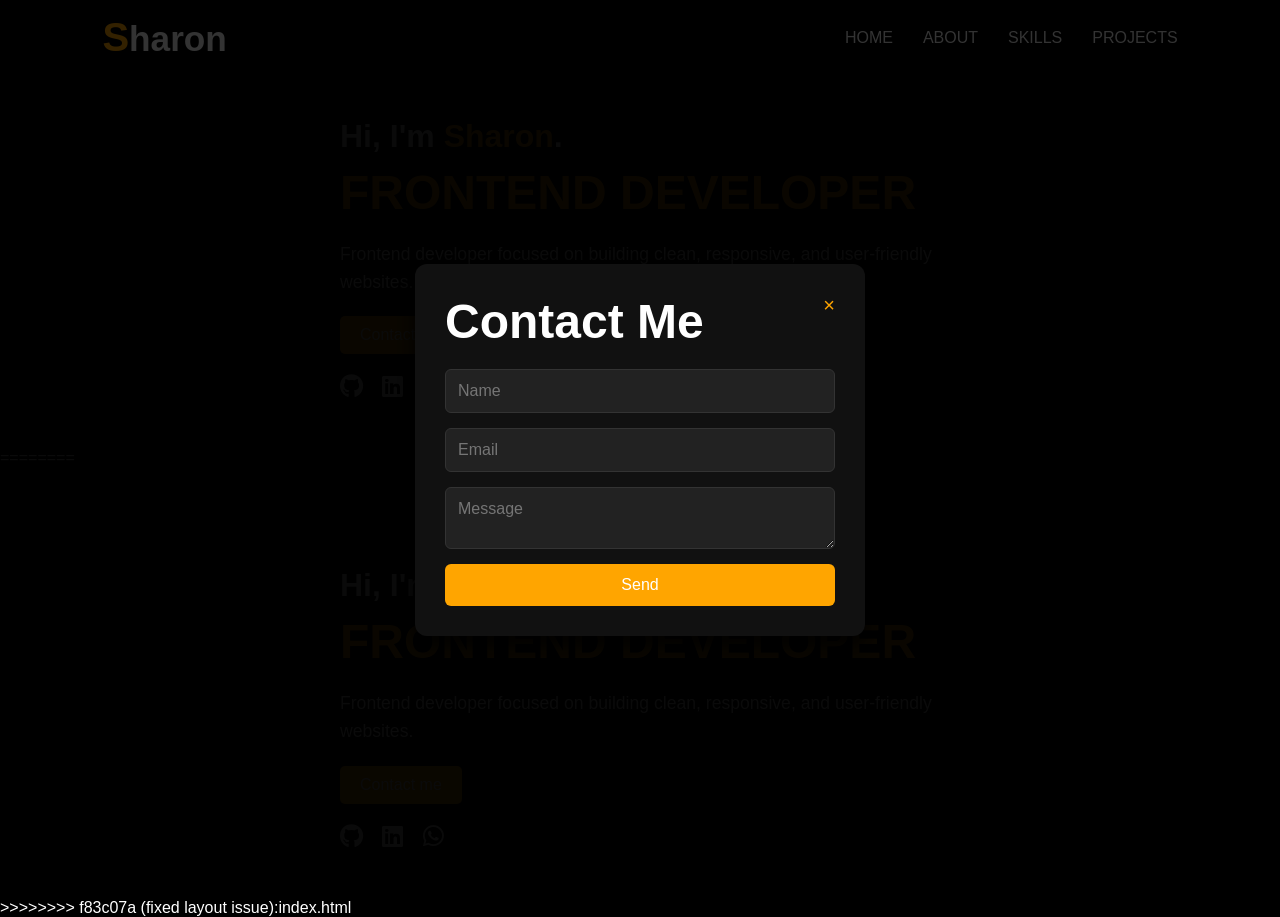
==== index.html @ 91ac9c69 "fixed layout issue" ====
<<<<<<<< HEAD:home.html
<!DOCTYPE html>
<html lang="en">
<head>
  <meta charset="UTF-8">
  <meta name="viewport" content="width=device-width, initial-scale=1.0">
  <title>Sharon | Portfolio</title>

 
  <link rel="stylesheet" href="style.css">

 
  <link rel="stylesheet" href="https://cdnjs.cloudflare.com/ajax/libs/font-awesome/6.5.0/css/all.min.css">

</head>
<body>
   
  <header class="navbar">
    <h1 class="logo">
      <span class="highlight">S</span>haron
    </h1>

    <nav>
    <ul class="nav-links">
  <li><a href="home.html">HOME</a></li>
  <li><a href="about.html">ABOUT</a></li>
  <li><a href="skills.html">SKILLS</a></li>
  <li><a href="projects.html">PROJECTS</a></li>
</ul>
    </nav>
  </header>

  <!-- HERO SECTION -->
  <section class="hero">
    <div class="hero-text">
      <h1>Hi, I'm <span class="highlight">Sharon</span>.</h1>
      <h2><span class="highlight">FRONTEND DEVELOPER</span></h2>
      <p>
        Frontend developer focused on building clean, responsive, and user-friendly websites.
      </p>
      <a href="#" class="btn" id="hireBtn">Contact me</a>

<!-- MODAL (Hidden by default) -->
<div id="contactModal" class="modal">
  <div class="modal-content">
    <span class="close" id="closeModal">&times;</span>
    <h2>Contact Me</h2>
    <form action="https://formspree.io/f/mnnbyabp" method="POST">
      <input type="text" name="name" placeholder="Name" required>
      <input type="email" name="email" placeholder="Email" required>
      <textarea name="message" placeholder="Message" required></textarea>
      <button type="submit">Send</button>
    </form>
  </div>
</div>
      
      <!-- Social Icons -->
      <div class="socials">
        <a href="https://github.com/Munaye"><i class="fab fa-github"></i></a>
        <a href=""><i class="fab fa-linkedin"></i></a>
       <a href="https://wa.me/2349125169447" target="_blank">
  <i class="fab fa-whatsapp"></i>
   </a>
      </div>
    </div>

  </section>
  <script src="script.js"></script>

</body>
========
<!DOCTYPE html>
<html lang="en">
<head>
  <meta charset="UTF-8">
  <meta name="viewport" content="width=device-width, initial-scale=1.0">
  <title>Sharon | Portfolio</title>

 
  <link rel="stylesheet" href="style.css">

 
  <link rel="stylesheet" href="https://cdnjs.cloudflare.com/ajax/libs/font-awesome/6.5.0/css/all.min.css">

</head>
<body>
   
  <header class="navbar">
    <h1 class="logo">
      <span class="highlight">S</span>haron
    </h1>

    <nav>
       <div class="menu-toggle" onclick="toggleMenu()">
      <i class="fas fa-bars"></i>
    </div>
    <ul class="nav-links">
  <li><a href="index.html">HOME</a></li>
  <li><a href="about.html">ABOUT</a></li>
  <li><a href="skills.html">SKILLS</a></li>
  <li><a href="projects.html">PROJECTS</a></li>
</ul>
    </nav>
  </header>

  <!-- HERO SECTION -->
  <section class="hero">
    <div class="hero-text">
      <h1>Hi, I'm <span class="highlight">Sharon</span>.</h1>
      <h2><span class="highlight">FRONTEND DEVELOPER</span></h2>
      <p>
        Frontend developer focused on building clean, responsive, and user-friendly websites.
      </p>
      <a href="#" class="btn" id="hireBtn">Contact me</a>

<!-- MODAL (Hidden by default) -->
<div id="contactModal" class="modal">
  <div class="modal-content">
    <span class="close" id="closeModal">&times;</span>
    <h2>Contact Me</h2>
    <form action="https://formspree.io/f/mnnbyabp" method="POST">
      <input type="text" name="name" placeholder="Name" required>
      <input type="email" name="email" placeholder="Email" required>
      <textarea name="message" placeholder="Message" required></textarea>
      <button type="submit">Send</button>
    </form>
  </div>
</div>
      
      <!-- Social Icons -->
      <div class="socials">
        <a href="https://github.com/Munaye"><i class="fab fa-github"></i></a>
        <a href=""><i class="fab fa-linkedin"></i></a>
       <a href="https://wa.me/2349125169447" target="_blank">
  <i class="fab fa-whatsapp"></i>
   </a>
      </div>
    </div>

  </section>
  <script src="script.js"></script>

</body>
>>>>>>>> f83c07a (fixed layout issue):index.html
</html>
---- style.css ----
/* RESET STYLES */
* {
  margin: 0;
  padding: 0;
  box-sizing: border-box;
  font-family: 'Poppins', sans-serif;
}

html, body {
    height: 100%;
    margin: 0;
    padding: 0;
    background: #000;
    color: white;
}

/* NAVBAR */
.navbar {
  width: 100%;
  display: flex;
  justify-content: space-between; /* logo on left, links on right */
  align-items: center;
  padding: 15px 8%;
  position: fixed;
  top: 0;
  left: 0;
  background: #000;
  z-index: 1000; /* keep navbar on top */
}

/* LOGO */
.logo {
  font-size: 2.2rem;     /* overall logo size */
  font-weight: 700;
  color: white;
  cursor: pointer;
}

.logo .highlight {
  color: orange;         /* orange “S” */
  font-size: 2.5rem;     /* slightly bigger than rest */
}

/* NAV LINKS */
.nav-links {
  list-style: none;
  display: flex;
  gap: 30px; /* space between links */
}

.nav-links li a {
  text-decoration: none;
  color: white;
  font-weight: 500;
  font-size: 1rem;
  transition: color 0.3s ease;
}

.nav-links li a:hover {
  color: orange; /* highlight on hover */
}

/* MAIN CONTENT */
.main {
  margin-top: 80px; /* space so content doesn’t hide under navbar */
  padding: 20px;
  color: white;
  min-height: 100vh;
}

/* RESPONSIVE NAVBAR (PHONES & TABLETS) */
@media (max-width: 768px) {
  .nav-links {
    display: flex; 
    flex-direction: column;
    gap: 15px;
    position: absolute;
    top: 60px;
    right: 10%;
    background: #000;
    padding: 15px;
    border-radius: 8px;
  }

  .logo {
    font-size: 1.8rem;  /* slightly smaller logo on small screens */
  }

  .logo .highlight {
    font-size: 2rem;
  }
}
.hero {
    display: flex;
    justify-content: center;
    align-items: center;
    padding: 100px 8% 50px;
    color: white;
}

.hero-text{
    max-width: 600px;
}
 
.hero-text h1{
    font-size: 2rem;
    margin-bottom: 10px;
}

.hero-text h2 {
    font-size: 3rem;
    font-weight: 700;
    margin-bottom: 20px;
}

.hero-text .highlight {
    color: orange;
}

.hero-text p{
    font-size: 1.1rem;
    line-height: 1.6;
    margin-bottom: 20px;
}

.btn{
    display: inline-block;
    padding: 10px 20px;
    background: orange;
    color: white;
    border-radius: 5px;
    text-decoration: none;
    transition: 0.3s;
}

.btn:hover{
    background: #e69500;
}

.socials {
    margin-top: 20px;
}

.socials a{
    color: white;
    font-size: 1.5rem;
    margin-right: 15px;
    transition: color 0.3s;
}

.socials a:hover{
    color: orange;
}

.hero-img img{
    width: 400px;
    border-radius: 10px;
}
/* Hide modal by default */
.modal {
  display: none;
  position: fixed;
  z-index: 1000;
  left: 0; 
  top: 0;
  width: 100%;
  height: 100%;
  background: rgba(0,0,0,0.8);
  display: flex;
  justify-content: center;
  align-items: center;
}

/* The white box */
.modal-content {
  background: #111;
  color: white;
  margin: 10% auto;
  padding: 30px;
  border-radius: 12px;
  width: 90%;
  max-width: 450px;
  box-shadow: 0 8px 20px rgba(0,0,0,0.6);
  animation: slideDown 0.3s ease;
}

@keyframes slideDown {
  from {
    transform: translateY(-50px);
    opacity: 0;
  }
  to {
    transform: translateY(0);
    opacity: 1;
  }
}
/* Close button */
.close {
  float: right;
  font-size: 20px;
  cursor: pointer;
  color: orange;
}

.close:hover {
  color: #ffcc66;
}

/* Form styles */
.modal-content form {
  display: flex;
  flex-direction: column;
  gap: 15px;
  margin-top: 20px;
}

.modal-content input,
.modal-content textarea {
  padding: 12px;
  border: 1px solid #333;
  border-radius: 6px;
  background: #222;
  color: white;
  font-size: 1rem;
  outline: none;
  transition: border 0.3s;
}

.modal-content input:focus,
.modal-content textarea:focus {
  border: 1px solid orange;
}

.modal-content button {
  padding: 12px;
  background: orange;
  color: white;
  border: none;
  border-radius: 6px;
  font-size: 1rem;
  cursor: pointer;
  transition: background 0.3s;
}

.modal-content button:hover {
  background: #e69500;
}
 /* My works section*/
#projects {
  padding: 50px 20px;
  text-align: center;
}

.projects-container {
  display: flex;
  justify-content: center;
  padding: 40px 20px;
}

.project-card {
  width: 320px;
  padding: 15px;
  border-radius: 15px;
  background: #111;
  box-shadow: 0 4px 15px rgba(255, 255, 255,0.05);
  height: auto;
}

.project-card img {
  width: 100%;
  height: 160px;
  object-fit: cover;
  border-radius: 10px;
  display: block;
}

.project-card a {
  display: inline-block;
  margin-top: 15px;
  padding: 10px 16px;
  background: orange;
  color: black;
  text-decoration: none;
  border-radius: 8px;
  font-weight: 600;
  transition: 0.3s ease;
}

.project-card a:hover{
  background: #e69500;
  transform: scale(1.05);
}

.project-card p {
  font-size: 0.9rem;
  line-height: 1.6;
  margin-top: 10px;
  max-height: 120px;
  overflow: hidden;
  display: -webkit-box;
  -webkit-line-clamp: 5;
  -webkit-box-orient: vertical;
  color: #ddd;
  overflow-wrap: break-word;


  /* prevents ugly overflow */
  word-wrap: break-word;
}

#projects h2 {
  color: orange;
  font-size: 2rem;
  margin-bottom: 20px;
  font-weight: 700;
  letter-spacing: 1px;
}

#skills {
  padding: 100px 8%;
  text-align: center;
}

.section-title {
  font-size: 2.5rem;
  color: orange;
  margin-bottom: 10px;
}

.section-subtitle {
  font-size: 1.2rem;
  color: #ccc;
  margin-bottom: 40px;
}

.skills-container {
  display: grid;
  grid-template-columns: repeat(auto-fit,minmax(220px, 1fr));
  gap: 20px;
}

.skill-card {
  background: #111;
  padding: 30px 20px;
  border-radius: 15px;
  transition: all 0.3s ease;
  box-shadow: 0 5px 15px rgba(255, 255, 255, 0.05);

  /* animation start state */
  opacity: 0;
  transform: translateY(30px);
  animation: fadeUp 0.6s forwards;
}

/* stagger animation (important for professional feel) */
.skill-card:nth-child(1) { animation-delay: 0.1s; }
.skill-card:nth-child(2) { animation-delay: 0.2s; }
.skill-card:nth-child(3) { animation-delay: 0.3s; }

/* hover effect */
.skill-card:hover {
  transform: translateY(-8px);
  background: #1a1a1a;
}

/* icon styling */
.skill-card i {
  font-size: 40px;
  color: orange;
  margin-bottom: 15px;
}

/* animation */
@keyframes fadeUp {
  to {
    opacity: 1;
    transform: translateY(0);
  }
}

.menu-toggle {
  display: none;
  font-size: 28px;
  cursor: pointer;
  color: white;
}

@media (max-width: 768px) {
  .nav-links {
    display: block;
    flex-direction: column;
    background: #000;
    position: absolute;
    top: 60px;
    right: 0;
    width: 100%;
    text-align: center;
  }

  .menu-toggle {
    display: block;
    color: white;
  }

  .nav-links.active {
    display: flex;
  }
}
---- style.css ----
/* RESET STYLES */
* {
  margin: 0;
  padding: 0;
  box-sizing: border-box;
  font-family: 'Poppins', sans-serif;
}

html, body {
    height: 100%;
    margin: 0;
    padding: 0;
    background: #000;
    color: white;
}

/* NAVBAR */
.navbar {
  width: 100%;
  display: flex;
  justify-content: space-between; /* logo on left, links on right */
  align-items: center;
  padding: 15px 8%;
  position: fixed;
  top: 0;
  left: 0;
  background: #000;
  z-index: 1000; /* keep navbar on top */
}

/* LOGO */
.logo {
  font-size: 2.2rem;     /* overall logo size */
  font-weight: 700;
  color: white;
  cursor: pointer;
}

.logo .highlight {
  color: orange;         /* orange “S” */
  font-size: 2.5rem;     /* slightly bigger than rest */
}

/* NAV LINKS */
.nav-links {
  list-style: none;
  display: flex;
  gap: 30px; /* space between links */
}

.nav-links li a {
  text-decoration: none;
  color: white;
  font-weight: 500;
  font-size: 1rem;
  transition: color 0.3s ease;
}

.nav-links li a:hover {
  color: orange; /* highlight on hover */
}

/* MAIN CONTENT */
.main {
  margin-top: 80px; /* space so content doesn’t hide under navbar */
  padding: 20px;
  color: white;
  min-height: 100vh;
}

/* RESPONSIVE NAVBAR (PHONES & TABLETS) */
@media (max-width: 768px) {
  .nav-links {
    display: flex; 
    flex-direction: column;
    gap: 15px;
    position: absolute;
    top: 60px;
    right: 10%;
    background: #000;
    padding: 15px;
    border-radius: 8px;
  }

  .logo {
    font-size: 1.8rem;  /* slightly smaller logo on small screens */
  }

  .logo .highlight {
    font-size: 2rem;
  }
}
.hero {
    display: flex;
    justify-content: center;
    align-items: center;
    padding: 100px 8% 50px;
    color: white;
}

.hero-text{
    max-width: 600px;
}
 
.hero-text h1{
    font-size: 2rem;
    margin-bottom: 10px;
}

.hero-text h2 {
    font-size: 3rem;
    font-weight: 700;
    margin-bottom: 20px;
}

.hero-text .highlight {
    color: orange;
}

.hero-text p{
    font-size: 1.1rem;
    line-height: 1.6;
    margin-bottom: 20px;
}

.btn{
    display: inline-block;
    padding: 10px 20px;
    background: orange;
    color: white;
    border-radius: 5px;
    text-decoration: none;
    transition: 0.3s;
}

.btn:hover{
    background: #e69500;
}

.socials {
    margin-top: 20px;
}

.socials a{
    color: white;
    font-size: 1.5rem;
    margin-right: 15px;
    transition: color 0.3s;
}

.socials a:hover{
    color: orange;
}

.hero-img img{
    width: 400px;
    border-radius: 10px;
}
/* Hide modal by default */
.modal {
  display: none;
  position: fixed;
  z-index: 1000;
  left: 0; 
  top: 0;
  width: 100%;
  height: 100%;
  background: rgba(0,0,0,0.8);
  display: flex;
  justify-content: center;
  align-items: center;
}

/* The white box */
.modal-content {
  background: #111;
  color: white;
  margin: 10% auto;
  padding: 30px;
  border-radius: 12px;
  width: 90%;
  max-width: 450px;
  box-shadow: 0 8px 20px rgba(0,0,0,0.6);
  animation: slideDown 0.3s ease;
}

@keyframes slideDown {
  from {
    transform: translateY(-50px);
    opacity: 0;
  }
  to {
    transform: translateY(0);
    opacity: 1;
  }
}
/* Close button */
.close {
  float: right;
  font-size: 20px;
  cursor: pointer;
  color: orange;
}

.close:hover {
  color: #ffcc66;
}

/* Form styles */
.modal-content form {
  display: flex;
  flex-direction: column;
  gap: 15px;
  margin-top: 20px;
}

.modal-content input,
.modal-content textarea {
  padding: 12px;
  border: 1px solid #333;
  border-radius: 6px;
  background: #222;
  color: white;
  font-size: 1rem;
  outline: none;
  transition: border 0.3s;
}

.modal-content input:focus,
.modal-content textarea:focus {
  border: 1px solid orange;
}

.modal-content button {
  padding: 12px;
  background: orange;
  color: white;
  border: none;
  border-radius: 6px;
  font-size: 1rem;
  cursor: pointer;
  transition: background 0.3s;
}

.modal-content button:hover {
  background: #e69500;
}
 /* My works section*/
#projects {
  padding: 50px 20px;
  text-align: center;
}

.projects-container {
  display: flex;
  justify-content: center;
  padding: 40px 20px;
}

.project-card {
  width: 320px;
  padding: 15px;
  border-radius: 15px;
  background: #111;
  box-shadow: 0 4px 15px rgba(255, 255, 255,0.05);
  height: auto;
}

.project-card img {
  width: 100%;
  height: 160px;
  object-fit: cover;
  border-radius: 10px;
  display: block;
}

.project-card a {
  display: inline-block;
  margin-top: 15px;
  padding: 10px 16px;
  background: orange;
  color: black;
  text-decoration: none;
  border-radius: 8px;
  font-weight: 600;
  transition: 0.3s ease;
}

.project-card a:hover{
  background: #e69500;
  transform: scale(1.05);
}

.project-card p {
  font-size: 0.9rem;
  line-height: 1.6;
  margin-top: 10px;
  max-height: 120px;
  overflow: hidden;
  display: -webkit-box;
  -webkit-line-clamp: 5;
  -webkit-box-orient: vertical;
  color: #ddd;
  overflow-wrap: break-word;


  /* prevents ugly overflow */
  word-wrap: break-word;
}

#projects h2 {
  color: orange;
  font-size: 2rem;
  margin-bottom: 20px;
  font-weight: 700;
  letter-spacing: 1px;
}

#skills {
  padding: 100px 8%;
  text-align: center;
}

.section-title {
  font-size: 2.5rem;
  color: orange;
  margin-bottom: 10px;
}

.section-subtitle {
  font-size: 1.2rem;
  color: #ccc;
  margin-bottom: 40px;
}

.skills-container {
  display: grid;
  grid-template-columns: repeat(auto-fit,minmax(220px, 1fr));
  gap: 20px;
}

.skill-card {
  background: #111;
  padding: 30px 20px;
  border-radius: 15px;
  transition: all 0.3s ease;
  box-shadow: 0 5px 15px rgba(255, 255, 255, 0.05);

  /* animation start state */
  opacity: 0;
  transform: translateY(30px);
  animation: fadeUp 0.6s forwards;
}

/* stagger animation (important for professional feel) */
.skill-card:nth-child(1) { animation-delay: 0.1s; }
.skill-card:nth-child(2) { animation-delay: 0.2s; }
.skill-card:nth-child(3) { animation-delay: 0.3s; }

/* hover effect */
.skill-card:hover {
  transform: translateY(-8px);
  background: #1a1a1a;
}

/* icon styling */
.skill-card i {
  font-size: 40px;
  color: orange;
  margin-bottom: 15px;
}

/* animation */
@keyframes fadeUp {
  to {
    opacity: 1;
    transform: translateY(0);
  }
}

.menu-toggle {
  display: none;
  font-size: 28px;
  cursor: pointer;
  color: white;
}

@media (max-width: 768px) {
  .nav-links {
    display: block;
    flex-direction: column;
    background: #000;
    position: absolute;
    top: 60px;
    right: 0;
    width: 100%;
    text-align: center;
  }

  .menu-toggle {
    display: block;
    color: white;
  }

  .nav-links.active {
    display: flex;
  }
}
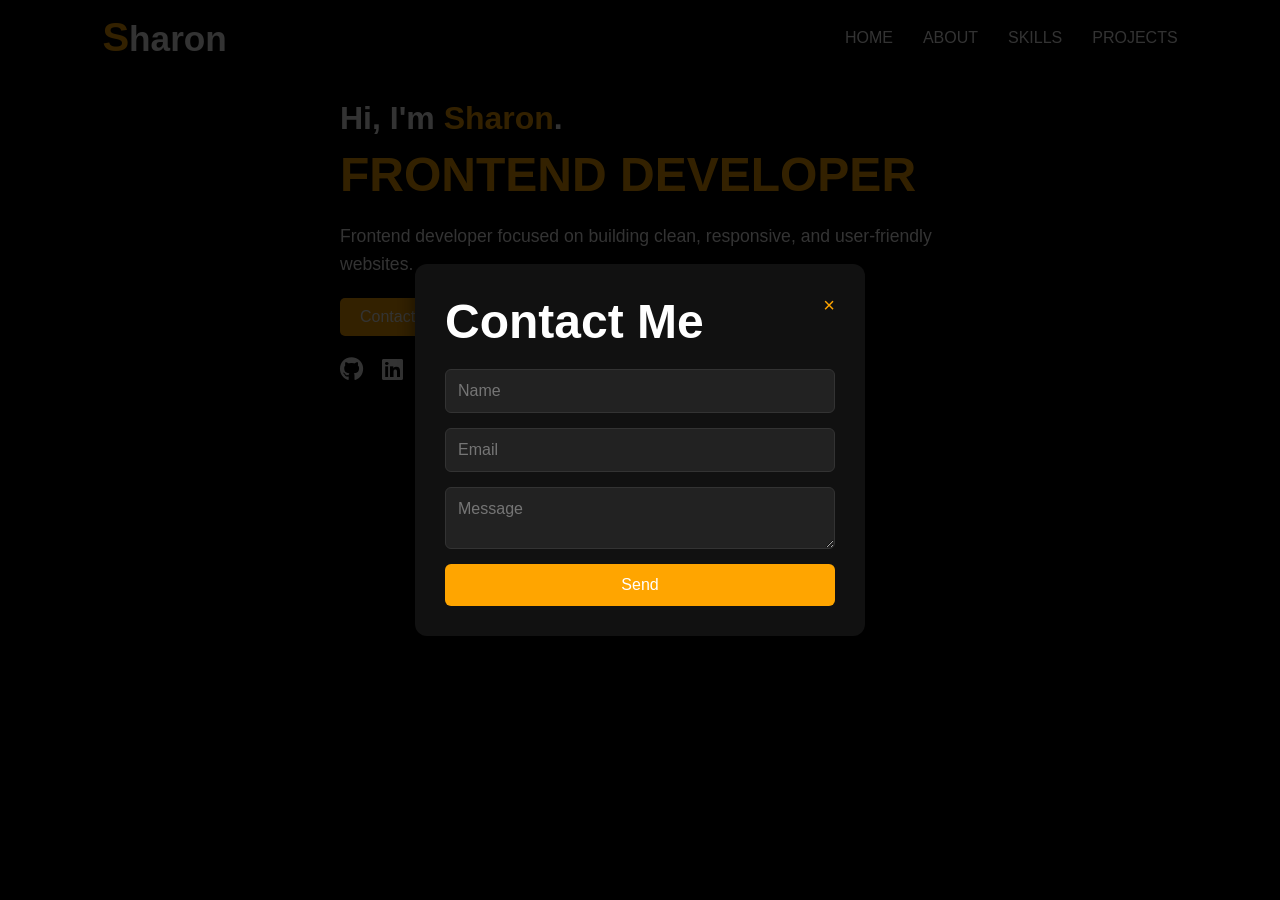
==== commit f0479af2: "fixed layout issue" ====
--- a/index.html
+++ b/index.html
@@ -1,74 +1,3 @@
-<<<<<<<< HEAD:home.html
-<!DOCTYPE html>
-<html lang="en">
-<head>
-  <meta charset="UTF-8">
-  <meta name="viewport" content="width=device-width, initial-scale=1.0">
-  <title>Sharon | Portfolio</title>
-
- 
-  <link rel="stylesheet" href="style.css">
-
- 
-  <link rel="stylesheet" href="https://cdnjs.cloudflare.com/ajax/libs/font-awesome/6.5.0/css/all.min.css">
-
-</head>
-<body>
-   
-  <header class="navbar">
-    <h1 class="logo">
-      <span class="highlight">S</span>haron
-    </h1>
-
-    <nav>
-    <ul class="nav-links">
-  <li><a href="home.html">HOME</a></li>
-  <li><a href="about.html">ABOUT</a></li>
-  <li><a href="skills.html">SKILLS</a></li>
-  <li><a href="projects.html">PROJECTS</a></li>
-</ul>
-    </nav>
-  </header>
-
-  <!-- HERO SECTION -->
-  <section class="hero">
-    <div class="hero-text">
-      <h1>Hi, I'm <span class="highlight">Sharon</span>.</h1>
-      <h2><span class="highlight">FRONTEND DEVELOPER</span></h2>
-      <p>
-        Frontend developer focused on building clean, responsive, and user-friendly websites.
-      </p>
-      <a href="#" class="btn" id="hireBtn">Contact me</a>
-
-<!-- MODAL (Hidden by default) -->
-<div id="contactModal" class="modal">
-  <div class="modal-content">
-    <span class="close" id="closeModal">&times;</span>
-    <h2>Contact Me</h2>
-    <form action="https://formspree.io/f/mnnbyabp" method="POST">
-      <input type="text" name="name" placeholder="Name" required>
-      <input type="email" name="email" placeholder="Email" required>
-      <textarea name="message" placeholder="Message" required></textarea>
-      <button type="submit">Send</button>
-    </form>
-  </div>
-</div>
-      
-      <!-- Social Icons -->
-      <div class="socials">
-        <a href="https://github.com/Munaye"><i class="fab fa-github"></i></a>
-        <a href=""><i class="fab fa-linkedin"></i></a>
-       <a href="https://wa.me/2349125169447" target="_blank">
-  <i class="fab fa-whatsapp"></i>
-   </a>
-      </div>
-    </div>
-
-  </section>
-  <script src="script.js"></script>
-
-</body>
-========
 <!DOCTYPE html>
 <html lang="en">
 <head>
@@ -141,5 +70,4 @@
   <script src="script.js"></script>
 
 </body>
->>>>>>>> f83c07a (fixed layout issue):index.html
 </html>
